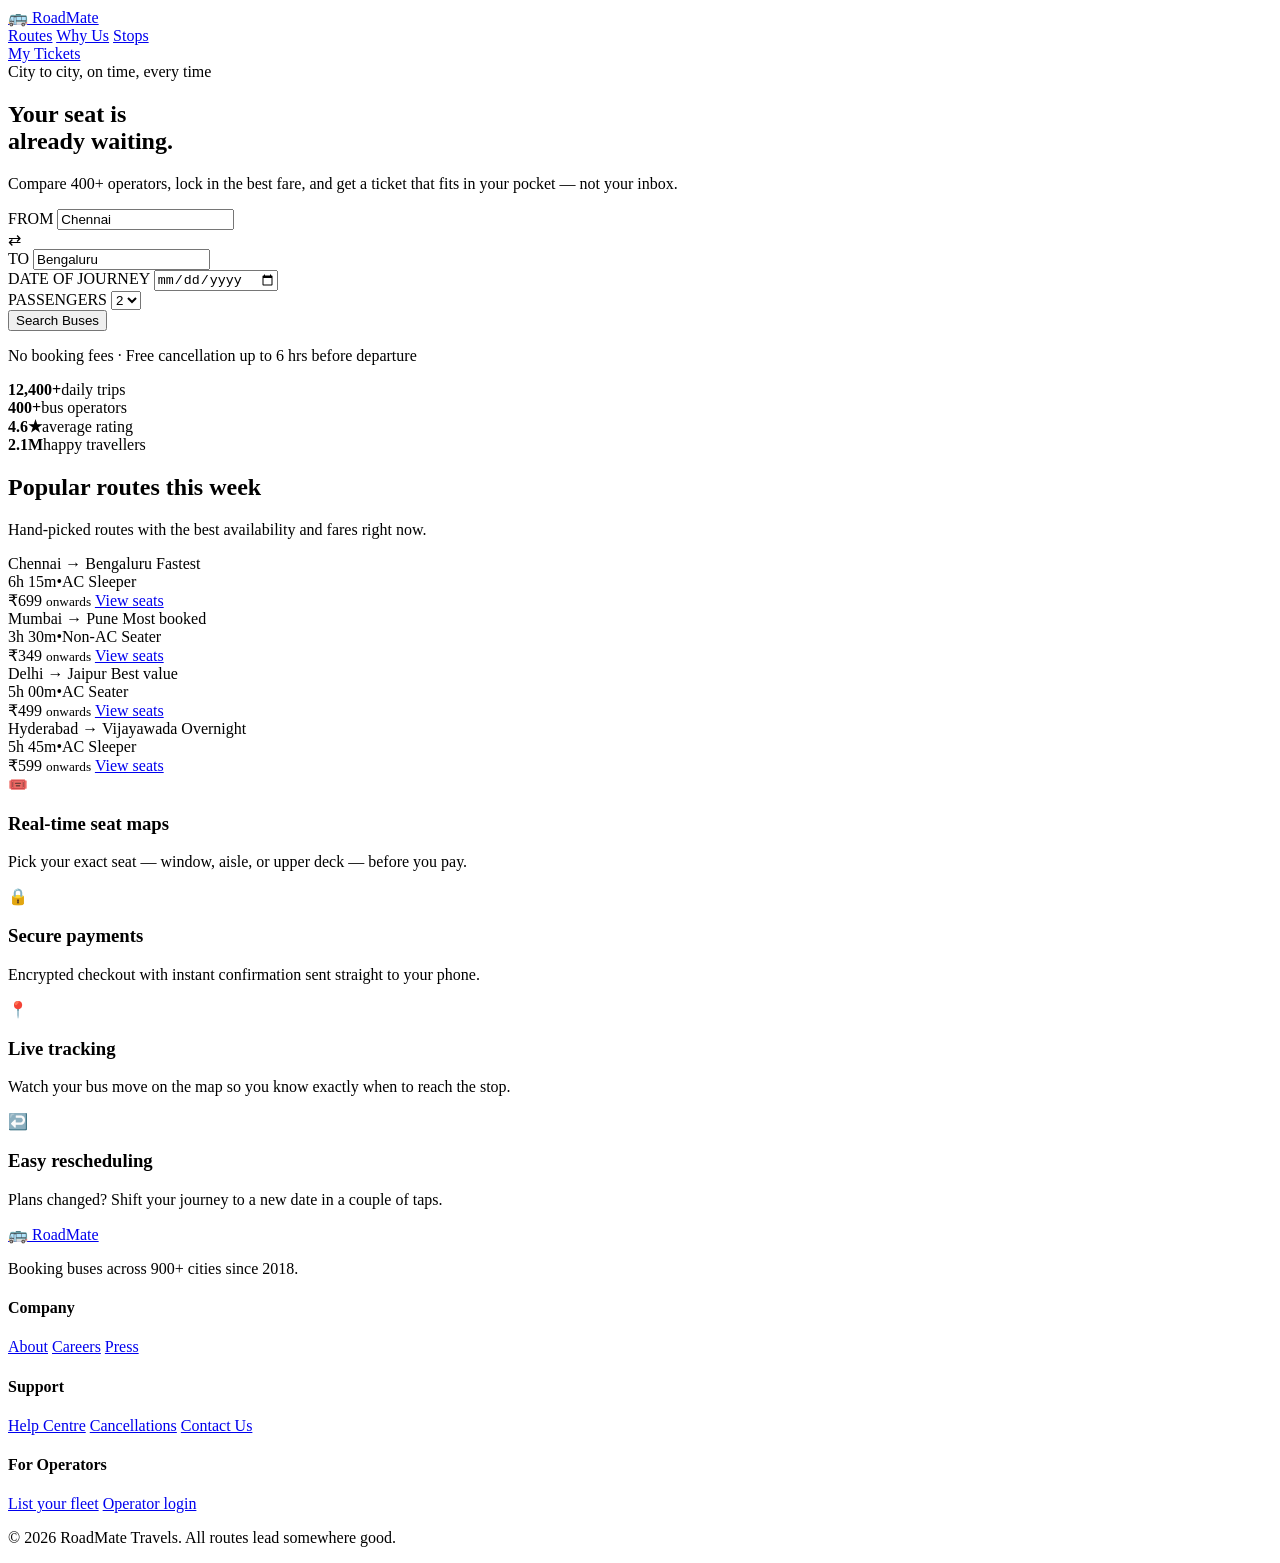
==== Bus-Booking_3.html @ 53afe03e "Create Bus-Booking_3.html" ====
<!DOCTYPE html>
<html lang="en">
<head>
<meta charset="UTF-8">
<meta name="viewport" content="width=device-width, initial-scale=1.0">
<title>RoadMate | Book Your Bus Journey</title>
<link rel="preconnect" href="https://fonts.googleapis.com">
<link href="https://fonts.googleapis.com/css2?family=Poppins:wght@600;700;800&family=Inter:wght@400;500;600&family=JetBrains+Mono:wght@500&display=swap" rel="stylesheet">
<link rel="stylesheet" href="style.css">
</head>
<body>

<!-- ============ HEADER ============ -->
<header class="site-header">
  <div class="wrap header-inner">
    <a href="#" class="logo">
      <span class="logo-icon">🚌</span> RoadMate
    </a>
    <nav class="main-nav">
      <a href="#routes">Routes</a>
      <a href="#why">Why Us</a>
      <a href="#stops">Stops</a>
    </nav>
    <a href="#book" class="btn btn-outline">My Tickets</a>
  </div>
</header>

<!-- ============ HERO ============ -->
<section class="hero">
  <div class="wrap hero-inner">
    <div class="hero-copy">
      <span class="eyebrow">City to city, on time, every time</span>
      <h1>Your seat is<br><span class="hl">already waiting.</span></h1>
      <p class="hero-sub">Compare 400+ operators, lock in the best fare, and get a ticket that fits in your pocket &mdash; not your inbox.</p>
      <div class="road-divider" aria-hidden="true"></div>
    </div>

    <!-- Signature element: ticket-stub search card -->
    <form class="ticket-card" id="book">
      <div class="ticket-row ticket-cities">
        <div class="field">
          <label for="from">FROM</label>
          <input type="text" id="from" placeholder="Chennai" value="Chennai">
        </div>
        <div class="swap" title="Swap cities">⇄</div>
        <div class="field">
          <label for="to">TO</label>
          <input type="text" id="to" placeholder="Bengaluru" value="Bengaluru">
        </div>
      </div>

      <div class="ticket-perforation" aria-hidden="true"></div>

      <div class="ticket-row ticket-details">
        <div class="field">
          <label for="date">DATE OF JOURNEY</label>
          <input type="date" id="date">
        </div>
        <div class="field small">
          <label for="pax">PASSENGERS</label>
          <select id="pax">
            <option>1</option>
            <option selected>2</option>
            <option>3</option>
            <option>4</option>
          </select>
        </div>
      </div>

      <button type="submit" class="btn btn-primary btn-block">Search Buses</button>
      <p class="ticket-footnote">No booking fees &middot; Free cancellation up to 6 hrs before departure</p>
    </form>
  </div>
</section>

<!-- ============ TRUST STRIP ============ -->
<section class="strip">
  <div class="wrap strip-inner">
    <div class="strip-item"><strong>12,400+</strong><span>daily trips</span></div>
    <div class="strip-item"><strong>400+</strong><span>bus operators</span></div>
    <div class="strip-item"><strong>4.6★</strong><span>average rating</span></div>
    <div class="strip-item"><strong>2.1M</strong><span>happy travellers</span></div>
  </div>
</section>

<!-- ============ POPULAR ROUTES ============ -->
<section class="routes" id="routes">
  <div class="wrap">
    <h2>Popular routes this week</h2>
    <p class="section-sub">Hand-picked routes with the best availability and fares right now.</p>

    <div class="route-grid">

      <article class="route-card route-teal">
        <div class="route-top">
          <span class="route-cities">Chennai <span class="arrow">→</span> Bengaluru</span>
          <span class="route-tag">Fastest</span>
        </div>
        <div class="route-meta">
          <span>6h 15m</span><span>&bull;</span><span>AC Sleeper</span>
        </div>
        <div class="route-bottom">
          <span class="price">₹699 <small>onwards</small></span>
          <a href="#book" class="btn btn-small">View seats</a>
        </div>
      </article>

      <article class="route-card route-coral">
        <div class="route-top">
          <span class="route-cities">Mumbai <span class="arrow">→</span> Pune</span>
          <span class="route-tag">Most booked</span>
        </div>
        <div class="route-meta">
          <span>3h 30m</span><span>&bull;</span><span>Non-AC Seater</span>
        </div>
        <div class="route-bottom">
          <span class="price">₹349 <small>onwards</small></span>
          <a href="#book" class="btn btn-small">View seats</a>
        </div>
      </article>

      <article class="route-card route-yellow">
        <div class="route-top">
          <span class="route-cities">Delhi <span class="arrow">→</span> Jaipur</span>
          <span class="route-tag">Best value</span>
        </div>
        <div class="route-meta">
          <span>5h 00m</span><span>&bull;</span><span>AC Seater</span>
        </div>
        <div class="route-bottom">
          <span class="price">₹499 <small>onwards</small></span>
          <a href="#book" class="btn btn-small">View seats</a>
        </div>
      </article>

      <article class="route-card route-blue">
        <div class="route-top">
          <span class="route-cities">Hyderabad <span class="arrow">→</span> Vijayawada</span>
          <span class="route-tag">Overnight</span>
        </div>
        <div class="route-meta">
          <span>5h 45m</span><span>&bull;</span><span>AC Sleeper</span>
        </div>
        <div class="route-bottom">
          <span class="price">₹599 <small>onwards</small></span>
          <a href="#book" class="btn btn-small">View seats</a>
        </div>
      </article>

    </div>
  </div>
</section>

<!-- ============ WHY US ============ -->
<section class="why" id="why">
  <div class="wrap why-inner">
    <div class="why-card">
      <div class="why-icon">🎟️</div>
      <h3>Real-time seat maps</h3>
      <p>Pick your exact seat &mdash; window, aisle, or upper deck &mdash; before you pay.</p>
    </div>
    <div class="why-card">
      <div class="why-icon">🔒</div>
      <h3>Secure payments</h3>
      <p>Encrypted checkout with instant confirmation sent straight to your phone.</p>
    </div>
    <div class="why-card">
      <div class="why-icon">📍</div>
      <h3>Live tracking</h3>
      <p>Watch your bus move on the map so you know exactly when to reach the stop.</p>
    </div>
    <div class="why-card">
      <div class="why-icon">↩️</div>
      <h3>Easy rescheduling</h3>
      <p>Plans changed? Shift your journey to a new date in a couple of taps.</p>
    </div>
  </div>
</section>

<!-- ============ FOOTER ============ -->
<footer class="site-footer" id="stops">
  <div class="wrap footer-inner">
    <div>
      <a href="#" class="logo">🚌 RoadMate</a>
      <p class="footer-note">Booking buses across 900+ cities since 2018.</p>
    </div>
    <div class="footer-col">
      <h4>Company</h4>
      <a href="#">About</a>
      <a href="#">Careers</a>
      <a href="#">Press</a>
    </div>
    <div class="footer-col">
      <h4>Support</h4>
      <a href="#">Help Centre</a>
      <a href="#">Cancellations</a>
      <a href="#">Contact Us</a>
    </div>
    <div class="footer-col">
      <h4>For Operators</h4>
      <a href="#">List your fleet</a>
      <a href="#">Operator login</a>
    </div>
  </div>
  <p class="footer-bottom">© 2026 RoadMate Travels. All routes lead somewhere good.</p>
</footer>

</body>
</html>
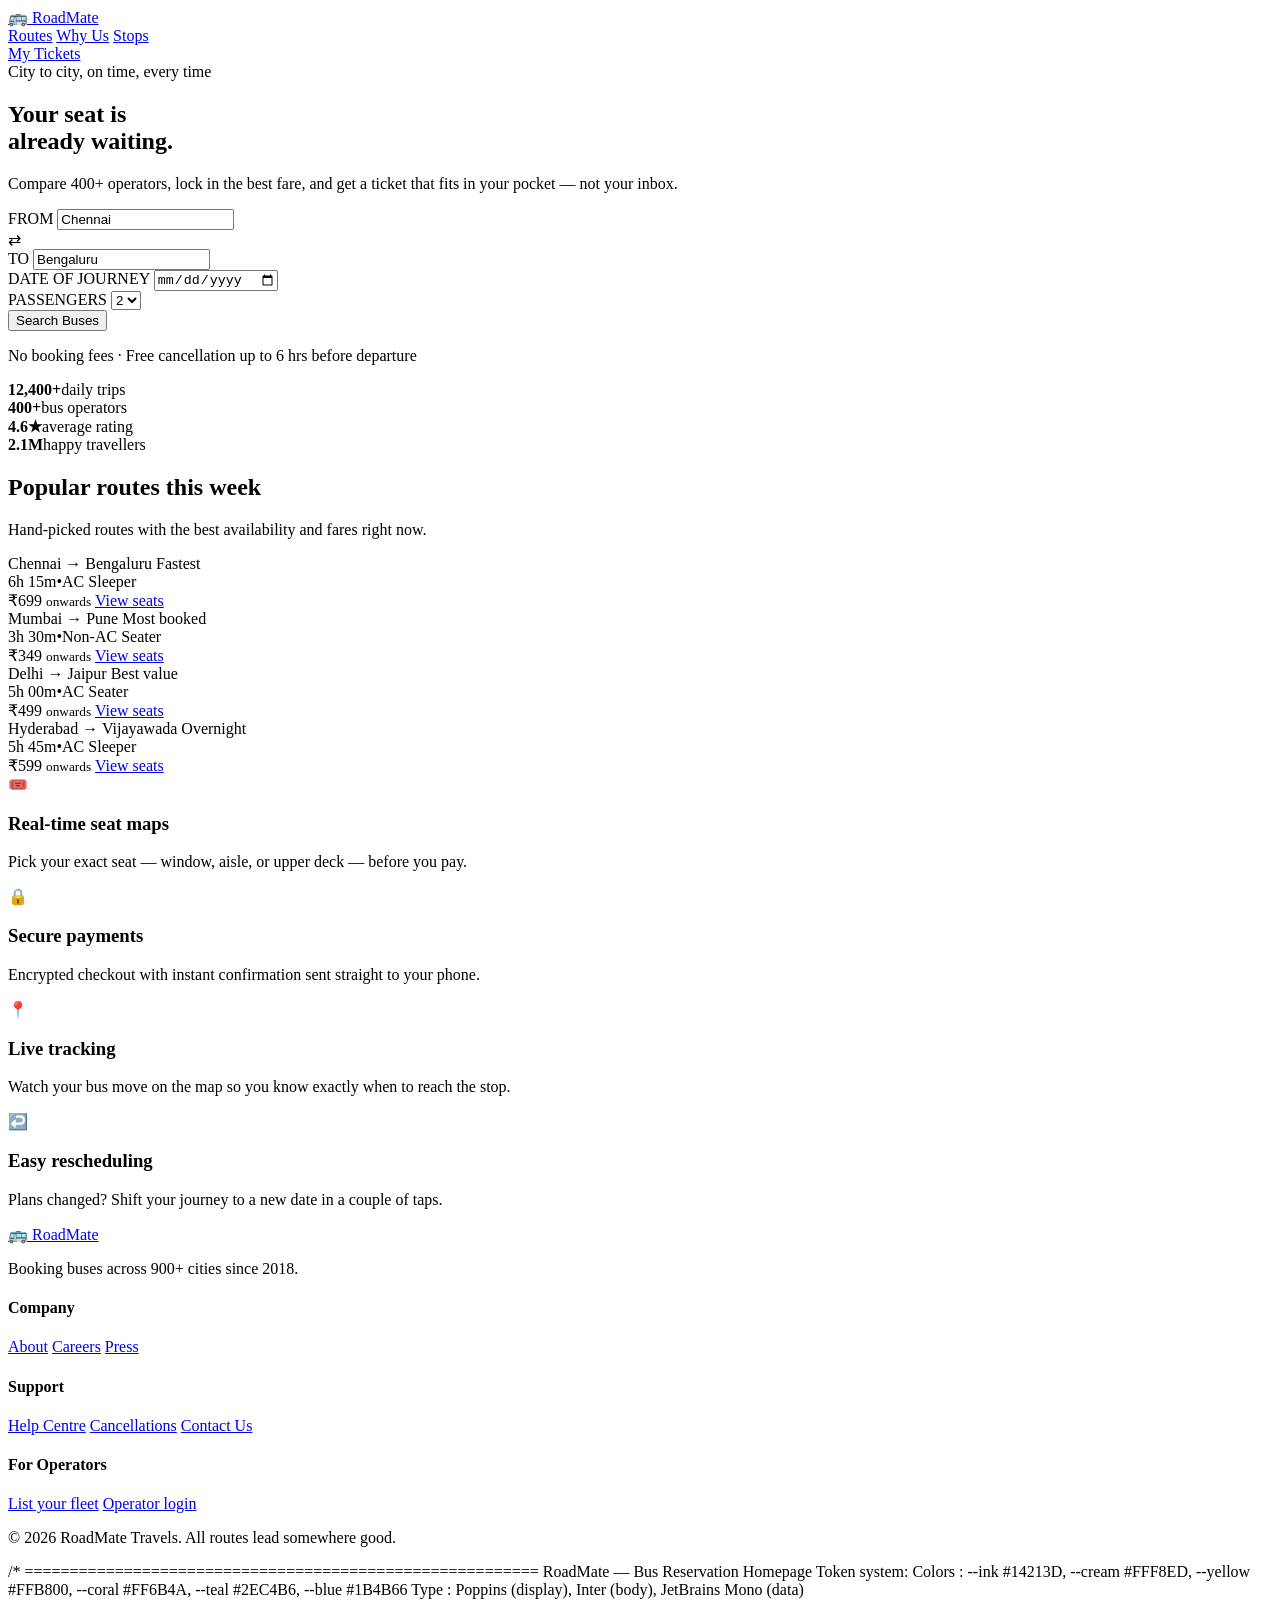
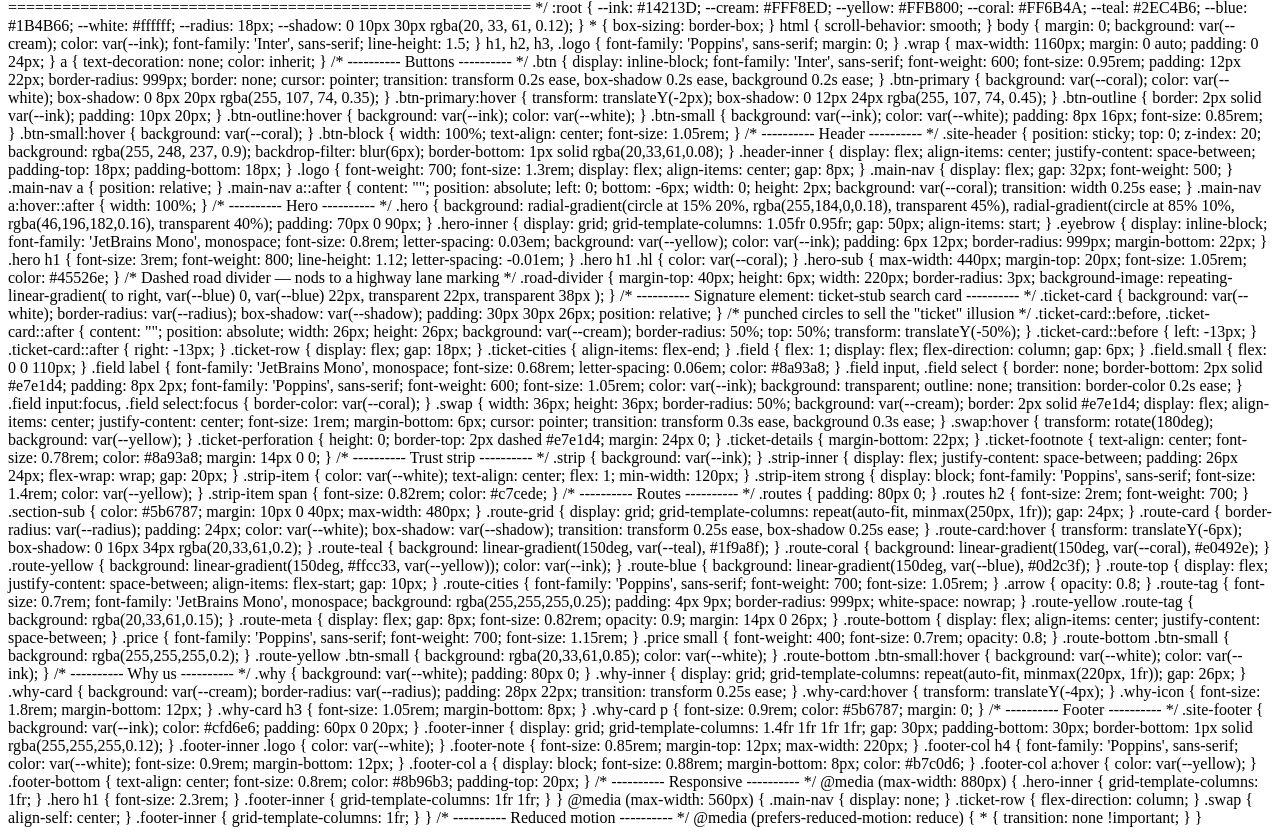
==== commit f215e546: "Update Bus-Booking_3.html" ====
--- a/Bus-Booking_3.html
+++ b/Bus-Booking_3.html
@@ -207,3 +207,367 @@
 
 </body>
 </html>
+
+
+/* =========================================================
+   RoadMate — Bus Reservation Homepage
+   Token system:
+   Colors : --ink #14213D, --cream #FFF8ED, --yellow #FFB800,
+            --coral #FF6B4A, --teal #2EC4B6, --blue #1B4B66
+   Type   : Poppins (display), Inter (body), JetBrains Mono (data)
+========================================================== */
+
+:root {
+  --ink:    #14213D;
+  --cream:  #FFF8ED;
+  --yellow: #FFB800;
+  --coral:  #FF6B4A;
+  --teal:   #2EC4B6;
+  --blue:   #1B4B66;
+  --white:  #ffffff;
+
+  --radius: 18px;
+  --shadow: 0 10px 30px rgba(20, 33, 61, 0.12);
+}
+
+* { box-sizing: border-box; }
+
+html { scroll-behavior: smooth; }
+
+body {
+  margin: 0;
+  background: var(--cream);
+  color: var(--ink);
+  font-family: 'Inter', sans-serif;
+  line-height: 1.5;
+}
+
+h1, h2, h3, .logo {
+  font-family: 'Poppins', sans-serif;
+  margin: 0;
+}
+
+.wrap {
+  max-width: 1160px;
+  margin: 0 auto;
+  padding: 0 24px;
+}
+
+a { text-decoration: none; color: inherit; }
+
+/* ---------- Buttons ---------- */
+.btn {
+  display: inline-block;
+  font-family: 'Inter', sans-serif;
+  font-weight: 600;
+  font-size: 0.95rem;
+  padding: 12px 22px;
+  border-radius: 999px;
+  border: none;
+  cursor: pointer;
+  transition: transform 0.2s ease, box-shadow 0.2s ease, background 0.2s ease;
+}
+.btn-primary {
+  background: var(--coral);
+  color: var(--white);
+  box-shadow: 0 8px 20px rgba(255, 107, 74, 0.35);
+}
+.btn-primary:hover { transform: translateY(-2px); box-shadow: 0 12px 24px rgba(255, 107, 74, 0.45); }
+.btn-outline {
+  border: 2px solid var(--ink);
+  padding: 10px 20px;
+}
+.btn-outline:hover { background: var(--ink); color: var(--white); }
+.btn-small {
+  background: var(--ink);
+  color: var(--white);
+  padding: 8px 16px;
+  font-size: 0.85rem;
+}
+.btn-small:hover { background: var(--coral); }
+.btn-block { width: 100%; text-align: center; font-size: 1.05rem; }
+
+/* ---------- Header ---------- */
+.site-header {
+  position: sticky;
+  top: 0;
+  z-index: 20;
+  background: rgba(255, 248, 237, 0.9);
+  backdrop-filter: blur(6px);
+  border-bottom: 1px solid rgba(20,33,61,0.08);
+}
+.header-inner {
+  display: flex;
+  align-items: center;
+  justify-content: space-between;
+  padding-top: 18px;
+  padding-bottom: 18px;
+}
+.logo {
+  font-weight: 700;
+  font-size: 1.3rem;
+  display: flex;
+  align-items: center;
+  gap: 8px;
+}
+.main-nav { display: flex; gap: 32px; font-weight: 500; }
+.main-nav a { position: relative; }
+.main-nav a::after {
+  content: "";
+  position: absolute;
+  left: 0; bottom: -6px;
+  width: 0; height: 2px;
+  background: var(--coral);
+  transition: width 0.25s ease;
+}
+.main-nav a:hover::after { width: 100%; }
+
+/* ---------- Hero ---------- */
+.hero {
+  background:
+    radial-gradient(circle at 15% 20%, rgba(255,184,0,0.18), transparent 45%),
+    radial-gradient(circle at 85% 10%, rgba(46,196,182,0.16), transparent 40%);
+  padding: 70px 0 90px;
+}
+.hero-inner {
+  display: grid;
+  grid-template-columns: 1.05fr 0.95fr;
+  gap: 50px;
+  align-items: start;
+}
+.eyebrow {
+  display: inline-block;
+  font-family: 'JetBrains Mono', monospace;
+  font-size: 0.8rem;
+  letter-spacing: 0.03em;
+  background: var(--yellow);
+  color: var(--ink);
+  padding: 6px 12px;
+  border-radius: 999px;
+  margin-bottom: 22px;
+}
+.hero h1 {
+  font-size: 3rem;
+  font-weight: 800;
+  line-height: 1.12;
+  letter-spacing: -0.01em;
+}
+.hero h1 .hl { color: var(--coral); }
+.hero-sub {
+  max-width: 440px;
+  margin-top: 20px;
+  font-size: 1.05rem;
+  color: #45526e;
+}
+
+/* Dashed road divider — nods to a highway lane marking */
+.road-divider {
+  margin-top: 40px;
+  height: 6px;
+  width: 220px;
+  border-radius: 3px;
+  background-image: repeating-linear-gradient(
+    to right, var(--blue) 0, var(--blue) 22px, transparent 22px, transparent 38px
+  );
+}
+
+/* ---------- Signature element: ticket-stub search card ---------- */
+.ticket-card {
+  background: var(--white);
+  border-radius: var(--radius);
+  box-shadow: var(--shadow);
+  padding: 30px 30px 26px;
+  position: relative;
+}
+/* punched circles to sell the "ticket" illusion */
+.ticket-card::before,
+.ticket-card::after {
+  content: "";
+  position: absolute;
+  width: 26px;
+  height: 26px;
+  background: var(--cream);
+  border-radius: 50%;
+  top: 50%;
+  transform: translateY(-50%);
+}
+.ticket-card::before { left: -13px; }
+.ticket-card::after  { right: -13px; }
+
+.ticket-row { display: flex; gap: 18px; }
+.ticket-cities { align-items: flex-end; }
+.field { flex: 1; display: flex; flex-direction: column; gap: 6px; }
+.field.small { flex: 0 0 110px; }
+.field label {
+  font-family: 'JetBrains Mono', monospace;
+  font-size: 0.68rem;
+  letter-spacing: 0.06em;
+  color: #8a93a8;
+}
+.field input, .field select {
+  border: none;
+  border-bottom: 2px solid #e7e1d4;
+  padding: 8px 2px;
+  font-family: 'Poppins', sans-serif;
+  font-weight: 600;
+  font-size: 1.05rem;
+  color: var(--ink);
+  background: transparent;
+  outline: none;
+  transition: border-color 0.2s ease;
+}
+.field input:focus, .field select:focus { border-color: var(--coral); }
+
+.swap {
+  width: 36px;
+  height: 36px;
+  border-radius: 50%;
+  background: var(--cream);
+  border: 2px solid #e7e1d4;
+  display: flex;
+  align-items: center;
+  justify-content: center;
+  font-size: 1rem;
+  margin-bottom: 6px;
+  cursor: pointer;
+  transition: transform 0.3s ease, background 0.3s ease;
+}
+.swap:hover { transform: rotate(180deg); background: var(--yellow); }
+
+.ticket-perforation {
+  height: 0;
+  border-top: 2px dashed #e7e1d4;
+  margin: 24px 0;
+}
+
+.ticket-details { margin-bottom: 22px; }
+
+.ticket-footnote {
+  text-align: center;
+  font-size: 0.78rem;
+  color: #8a93a8;
+  margin: 14px 0 0;
+}
+
+/* ---------- Trust strip ---------- */
+.strip { background: var(--ink); }
+.strip-inner {
+  display: flex;
+  justify-content: space-between;
+  padding: 26px 24px;
+  flex-wrap: wrap;
+  gap: 20px;
+}
+.strip-item { color: var(--white); text-align: center; flex: 1; min-width: 120px; }
+.strip-item strong {
+  display: block;
+  font-family: 'Poppins', sans-serif;
+  font-size: 1.4rem;
+  color: var(--yellow);
+}
+.strip-item span { font-size: 0.82rem; color: #c7cede; }
+
+/* ---------- Routes ---------- */
+.routes { padding: 80px 0; }
+.routes h2 { font-size: 2rem; font-weight: 700; }
+.section-sub { color: #5b6787; margin: 10px 0 40px; max-width: 480px; }
+
+.route-grid {
+  display: grid;
+  grid-template-columns: repeat(auto-fit, minmax(250px, 1fr));
+  gap: 24px;
+}
+.route-card {
+  border-radius: var(--radius);
+  padding: 24px;
+  color: var(--white);
+  box-shadow: var(--shadow);
+  transition: transform 0.25s ease, box-shadow 0.25s ease;
+}
+.route-card:hover { transform: translateY(-6px); box-shadow: 0 16px 34px rgba(20,33,61,0.2); }
+
+.route-teal   { background: linear-gradient(150deg, var(--teal), #1f9a8f); }
+.route-coral  { background: linear-gradient(150deg, var(--coral), #e0492e); }
+.route-yellow { background: linear-gradient(150deg, #ffcc33, var(--yellow)); color: var(--ink); }
+.route-blue   { background: linear-gradient(150deg, var(--blue), #0d2c3f); }
+
+.route-top { display: flex; justify-content: space-between; align-items: flex-start; gap: 10px; }
+.route-cities { font-family: 'Poppins', sans-serif; font-weight: 700; font-size: 1.05rem; }
+.arrow { opacity: 0.8; }
+.route-tag {
+  font-size: 0.7rem;
+  font-family: 'JetBrains Mono', monospace;
+  background: rgba(255,255,255,0.25);
+  padding: 4px 9px;
+  border-radius: 999px;
+  white-space: nowrap;
+}
+.route-yellow .route-tag { background: rgba(20,33,61,0.15); }
+
+.route-meta {
+  display: flex;
+  gap: 8px;
+  font-size: 0.82rem;
+  opacity: 0.9;
+  margin: 14px 0 26px;
+}
+
+.route-bottom { display: flex; align-items: center; justify-content: space-between; }
+.price { font-family: 'Poppins', sans-serif; font-weight: 700; font-size: 1.15rem; }
+.price small { font-weight: 400; font-size: 0.7rem; opacity: 0.8; }
+.route-bottom .btn-small { background: rgba(255,255,255,0.2); }
+.route-yellow .btn-small { background: rgba(20,33,61,0.85); color: var(--white); }
+.route-bottom .btn-small:hover { background: var(--white); color: var(--ink); }
+
+/* ---------- Why us ---------- */
+.why { background: var(--white); padding: 80px 0; }
+.why-inner {
+  display: grid;
+  grid-template-columns: repeat(auto-fit, minmax(220px, 1fr));
+  gap: 26px;
+}
+.why-card {
+  background: var(--cream);
+  border-radius: var(--radius);
+  padding: 28px 22px;
+  transition: transform 0.25s ease;
+}
+.why-card:hover { transform: translateY(-4px); }
+.why-icon { font-size: 1.8rem; margin-bottom: 12px; }
+.why-card h3 { font-size: 1.05rem; margin-bottom: 8px; }
+.why-card p { font-size: 0.9rem; color: #5b6787; margin: 0; }
+
+/* ---------- Footer ---------- */
+.site-footer { background: var(--ink); color: #cfd6e6; padding: 60px 0 20px; }
+.footer-inner {
+  display: grid;
+  grid-template-columns: 1.4fr 1fr 1fr 1fr;
+  gap: 30px;
+  padding-bottom: 30px;
+  border-bottom: 1px solid rgba(255,255,255,0.12);
+}
+.footer-inner .logo { color: var(--white); }
+.footer-note { font-size: 0.85rem; margin-top: 12px; max-width: 220px; }
+.footer-col h4 { font-family: 'Poppins', sans-serif; color: var(--white); font-size: 0.9rem; margin-bottom: 12px; }
+.footer-col a { display: block; font-size: 0.88rem; margin-bottom: 8px; color: #b7c0d6; }
+.footer-col a:hover { color: var(--yellow); }
+.footer-bottom { text-align: center; font-size: 0.8rem; color: #8b96b3; padding-top: 20px; }
+
+/* ---------- Responsive ---------- */
+@media (max-width: 880px) {
+  .hero-inner { grid-template-columns: 1fr; }
+  .hero h1 { font-size: 2.3rem; }
+  .footer-inner { grid-template-columns: 1fr 1fr; }
+}
+@media (max-width: 560px) {
+  .main-nav { display: none; }
+  .ticket-row { flex-direction: column; }
+  .swap { align-self: center; }
+  .footer-inner { grid-template-columns: 1fr; }
+}
+
+/* ---------- Reduced motion ---------- */
+@media (prefers-reduced-motion: reduce) {
+  * { transition: none !important; }
+}
+
